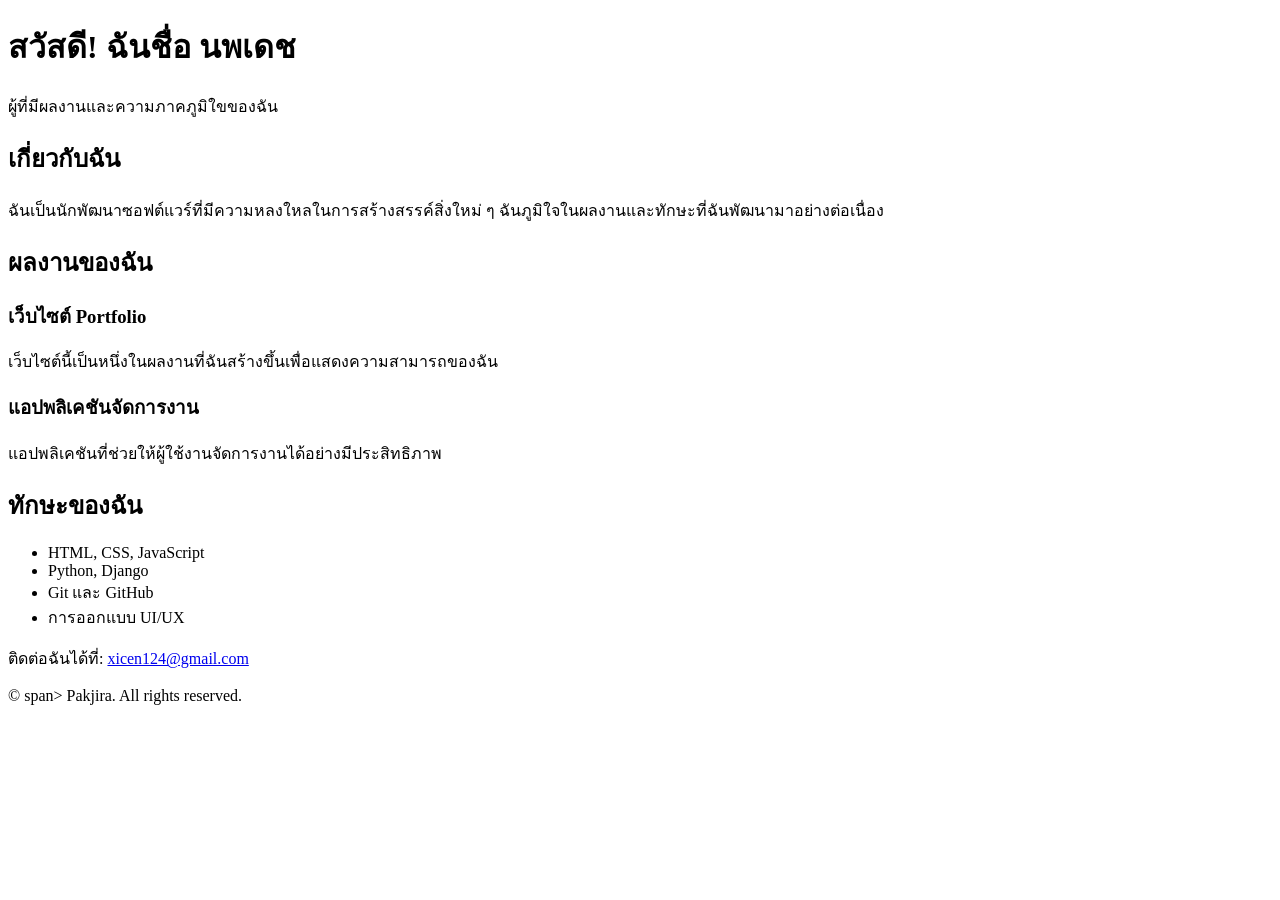
==== index.html @ 0c303f6a "Create index.html" ====
<!DOCTYPE html>
<html lang="th">
<head>
    <meta charset="UTF-8">
    <meta name="viewport" content="width=device-width, initial-scale=1.0">
    <meta name="description" content="เว็บไซต์แนะนำผลงานและทักษะของ Pakjira">
    <title>ความภาคภูมิใจของ นพเดช</title>
    <link rel="stylesheet" href="style.css">
</head>
<body>
    <!-- ส่วนหัวของเว็บไซต์ -->
    <header>
        <h1>สวัสดี! ฉันชื่อ นพเดช</h1>
        <p>ผู้ที่มีผลงานและความภาคภูมิใขของฉัน</p>
    </header>

  <!-- ส่วนเกี่ยวกับตัวเอง -->
  <section id="about">
      <h2>เกี่ยวกับฉัน</h2>
      <p>ฉันเป็นนักพัฒนาซอฟต์แวร์ที่มีความหลงใหลในการสร้างสรรค์สิ่งใหม่ ๆ ฉันภูมิใจในผลงานและทักษะที่ฉันพัฒนามาอย่างต่อเนื่อง</p>
  </section>

  <!-- ส่วนแสดงผลงาน -->
  <section id="projects">
        <h2>ผลงานของฉัน</h2>
        <div class="project">
            <h3>เว็บไซต์ Portfolio</h3>
          <p>เว็บไซต์นี้เป็นหนึ่งในผลงานที่ฉันสร้างขึ้นเพื่อแสดงความสามารถของฉัน</p>
        </div>
        <div class="project">
            <h3>แอปพลิเคชันจัดการงาน</h3
            <p>แอปพลิเคชันที่ช่วยให้ผู้ใช้งานจัดการงานได้อย่างมีประสิทธิภาพ</p>
        </div>
   </section>

  <!-- ส่วนแสดงทักษะ -->
  <section id="skills">
       <h2>ทักษะของฉัน</h2>
       <ul>
           <li>HTML, CSS, JavaScript</li>
           <li>Python, Django</li>
           <li>Git และ GitHub</li>
           <li>การออกแบบ UI/UX</li>
       </ul>
  </section>

  <!-- ส่วนติดต่อและลิขสิทธิ์ -->
  <footer>
       <p>ติดต่อฉันได้ที่: <a
href="mailto:xicen124@gmail.com">xicen124@gmail.com</a></p>
       <p>&copy; <span id="year"></span>span> Pakjira. All rights reserved. </p>
  </footer>

  <!--ลิงก์ไปยัง JavaScript -->
  <script src="script.js"></script>
</body> 
</html>
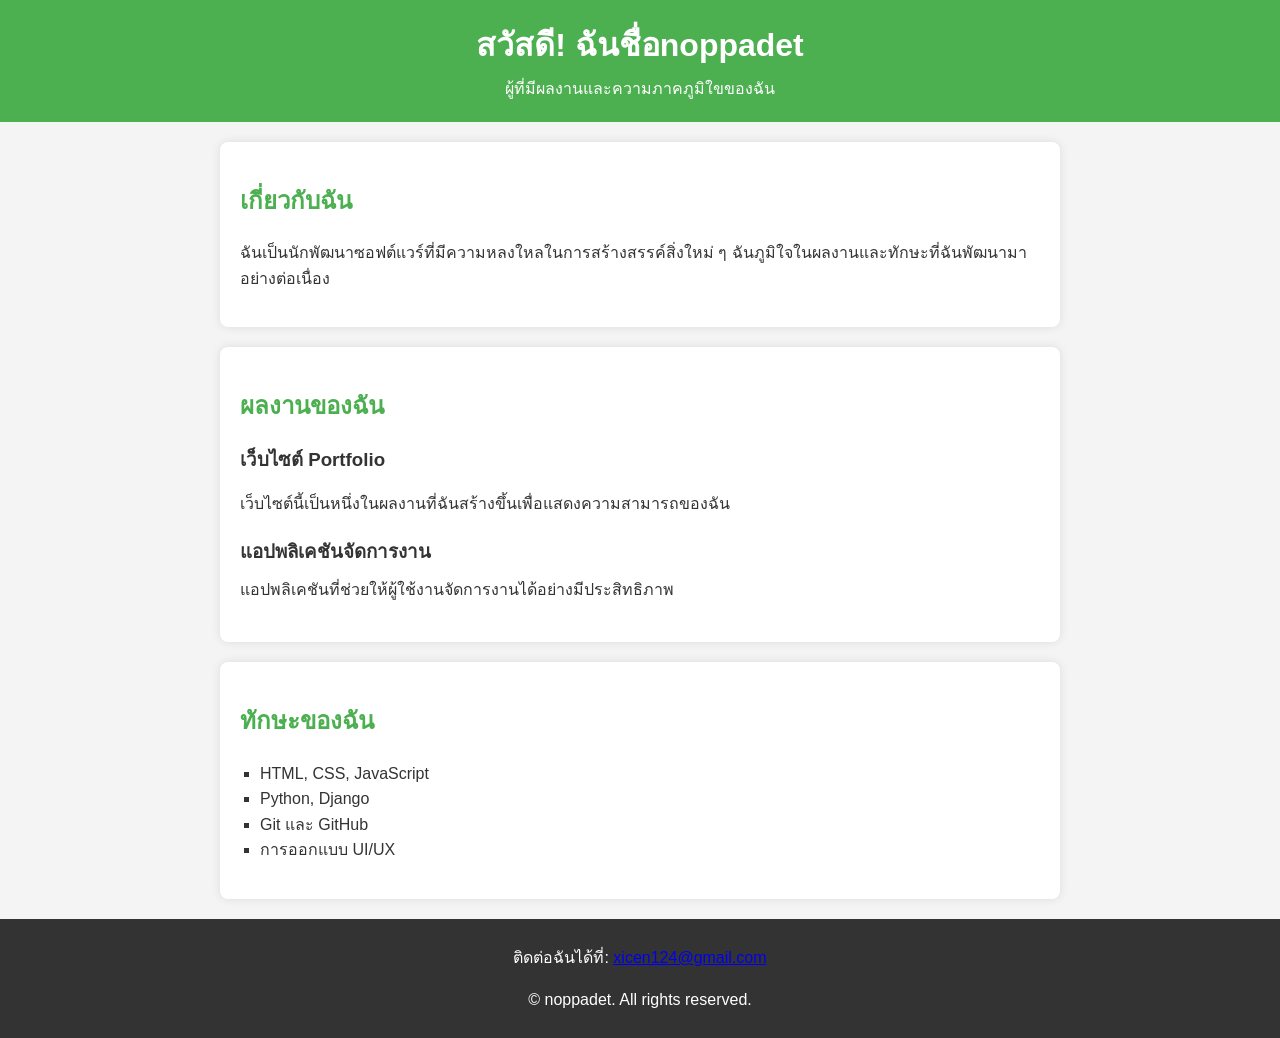
==== commit 50543126: "Update index.html" ====
--- a/index.html
+++ b/index.html
@@ -4,13 +4,13 @@
     <meta charset="UTF-8">
     <meta name="viewport" content="width=device-width, initial-scale=1.0">
     <meta name="description" content="เว็บไซต์แนะนำผลงานและทักษะของ Pakjira">
-    <title>ความภาคภูมิใจของ นพเดช</title>
+    <title>ความภาคภูมิใจของ noppadet</title>
     <link rel="stylesheet" href="style.css">
 </head>
 <body>
     <!-- ส่วนหัวของเว็บไซต์ -->
     <header>
-        <h1>สวัสดี! ฉันชื่อ นพเดช</h1>
+        <h1>สวัสดี! ฉันชื่อnoppadet</h1>
         <p>ผู้ที่มีผลงานและความภาคภูมิใขของฉัน</p>
     </header>
 
@@ -48,7 +48,7 @@
   <footer>
        <p>ติดต่อฉันได้ที่: <a
 href="mailto:xicen124@gmail.com">xicen124@gmail.com</a></p>
-       <p>&copy; <span id="year"></span>span> Pakjira. All rights reserved. </p>
+       <p>&copy; <span id="year"></span> noppadet. All rights reserved. </p>
   </footer>
 
   <!--ลิงก์ไปยัง JavaScript -->
--- a/style.css
+++ b/style.css
@@ -0,0 +1,49 @@
+body {
+  font-family: Arial, sans-serif;
+  line-height: 1.6;
+  margin: 0;
+  padding: 0;
+  background-color: #f4f4f4;
+  color: #333;
+}
+header {
+   background: #4CAF50; 
+   color: white;
+   padding: 20px 0;
+   text-align: center;
+}
+header h1 {
+    margin:0;
+}
+header p {
+   margin: 5px 0 0;
+}
+section {
+   padding: 20px;
+   margin: 20px auto;
+   max-width: 800px;
+   background: white;
+   border-radius: 8px;
+   box-shadow: 0 0 10px rgba(0, 0, 0, 0.1);
+}
+h2 {
+  color: #4CAF50;
+}
+.project {
+    margin-bottom: 20px;
+}
+.project h3 {
+    margin: 0 0 10px;
+    color: #333;
+}
+ul { 
+    list-style-type: square;
+    padding-left: 20px;
+}
+footer {
+    text-align: center;
+    padding: 10px 0;
+    background: #333;
+    color: white;
+    margin-top: 20px;
+}
